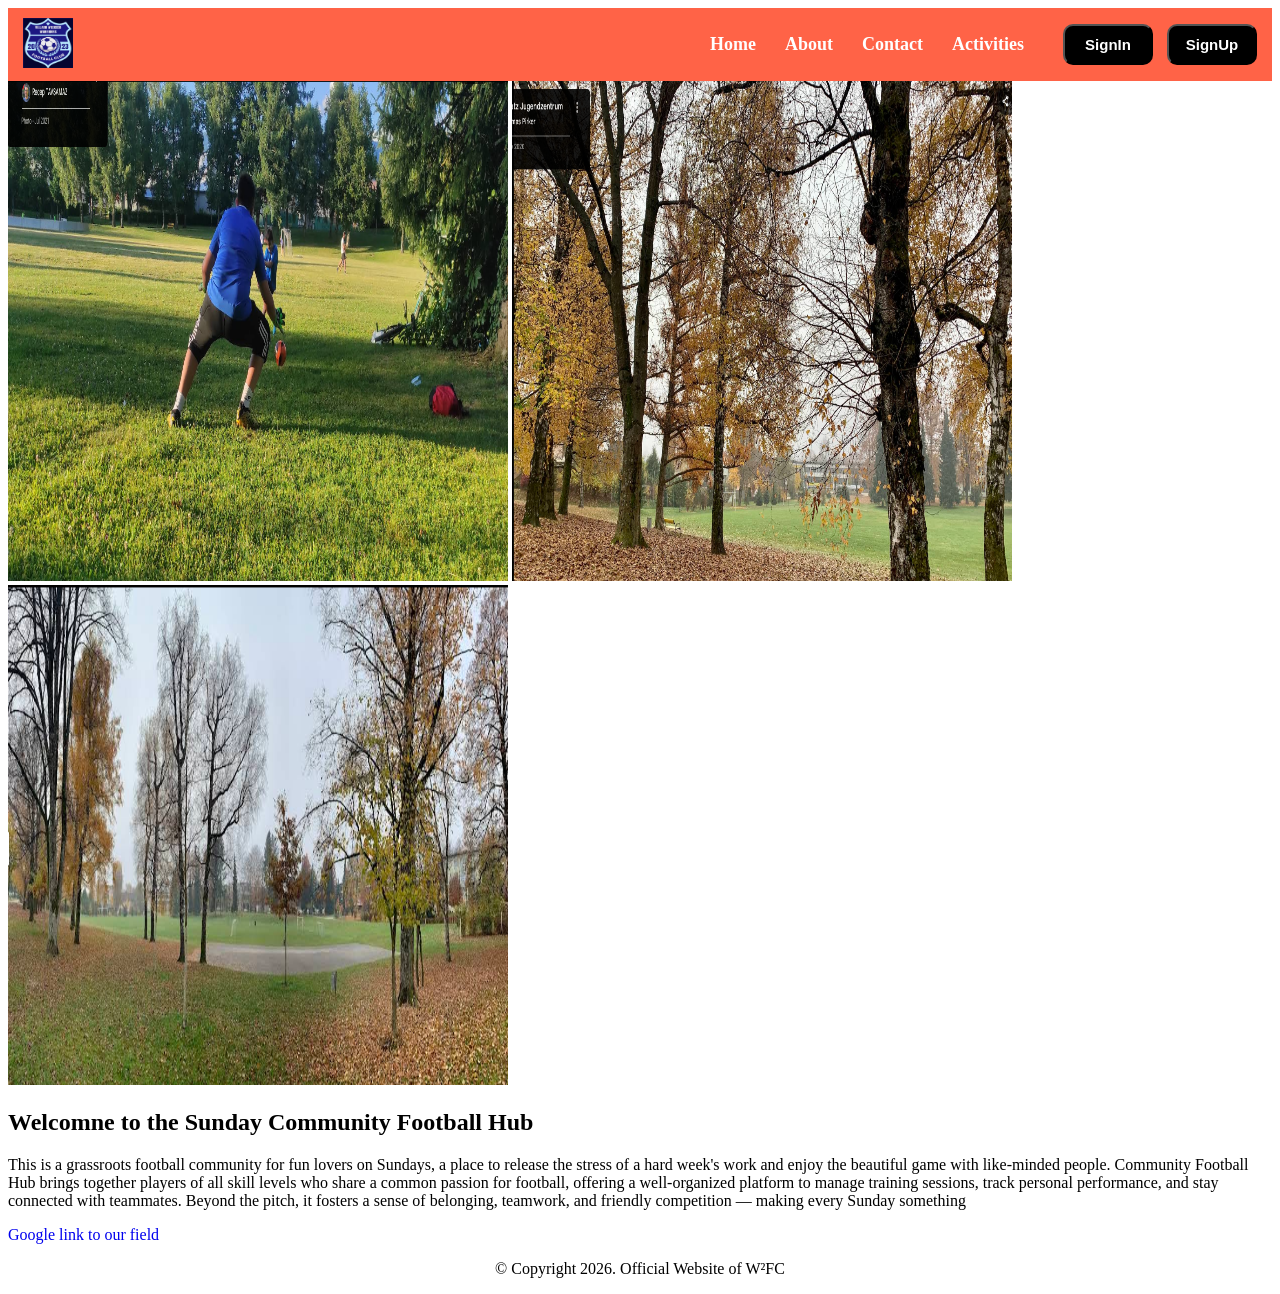
==== index.html @ a7f91552 "Add files via upload" ====
<!DOCTYPE html>
<html lang="en">
<head>
    <meta charset="UTF-8">
    <title>Document</title>
    <link rel="stylesheet" href="./style.css">
</head>
<body>
    <nav class="navbar">
        <div class="navdiv">
            <div>
                <img src="./images/logo 2.png" height="50" width="50">
            </div>
            <ul>
                <li><a href="./public/home.html">Home</a></li>
                <li><a href="./public/about.html">About</a></li>
                <li><a href="./public/contact.html">Contact</a></li>
                <li><a href="./public/activities.html">Activities</a></li>
                <button><a href="#">SignIn</a></button>
                <button><a href="#">SignUp</a></button>

            </ul>

        </div>

    </nav>
    <div class="images">
        <img src="./images/image1.png" height="500" width="500" alt="pic of football field">
        <img src="./images/image2.png" height="500" width="500" alt="pic of football field">
        <img src="./images/image3.png" height="500" width="500"   alt="pic of football field">

    </div>

    <div class="content">
    <h2>Welcomne to the Sunday Community Football Hub</h2>

        <p>This is a grassroots football community for fun lovers on Sundays, a place to release the stress of a hard
            week's work and enjoy the beautiful game with like-minded people. Community Football Hub brings together players
            of all skill levels who share a common passion for football, offering a well-organized platform to manage training
            sessions, track personal performance, and stay connected with teammates. Beyond the pitch, it fosters a sense of
            belonging, teamwork, and friendly competition — making every Sunday something</p>

    </div>

    <div class="endpage">
        <a href="https://maps.app.goo.gl/ga3cPtc9fqK1gfu96">Google link to our field</a>
        <footer>
        <p>© Copyright 2026. Official Website of W²FC</p>
        </footer>
    </div>

</body>
</html>
---- style.css ----
* {
    text-decoration: none;
}

.navbar {
    background: tomato; font-family: calibri; padding-right: 15px; padding-left: 15px;
}
.navdiv {
    display: flex; align-items: center; justify-content: space-between;

}
.logo a{
    font-size: 35px; font-weight: 600; color: white;
}
li {
    list-style: none; display: inline-block;
}
li a {
    color: white; font-size: 18px; font-weight: bold; margin-right: 25px;
}

button {
    background-color: black; margin-left: 10px; border-radius: 10px; padding: 10px; width: 90px;

}
button a {
    color: white; font-weight: bold; font-size: 15px;
}

.image {
    padding-top: 15px;
}

.endpage footer{
    text-align: center;

}
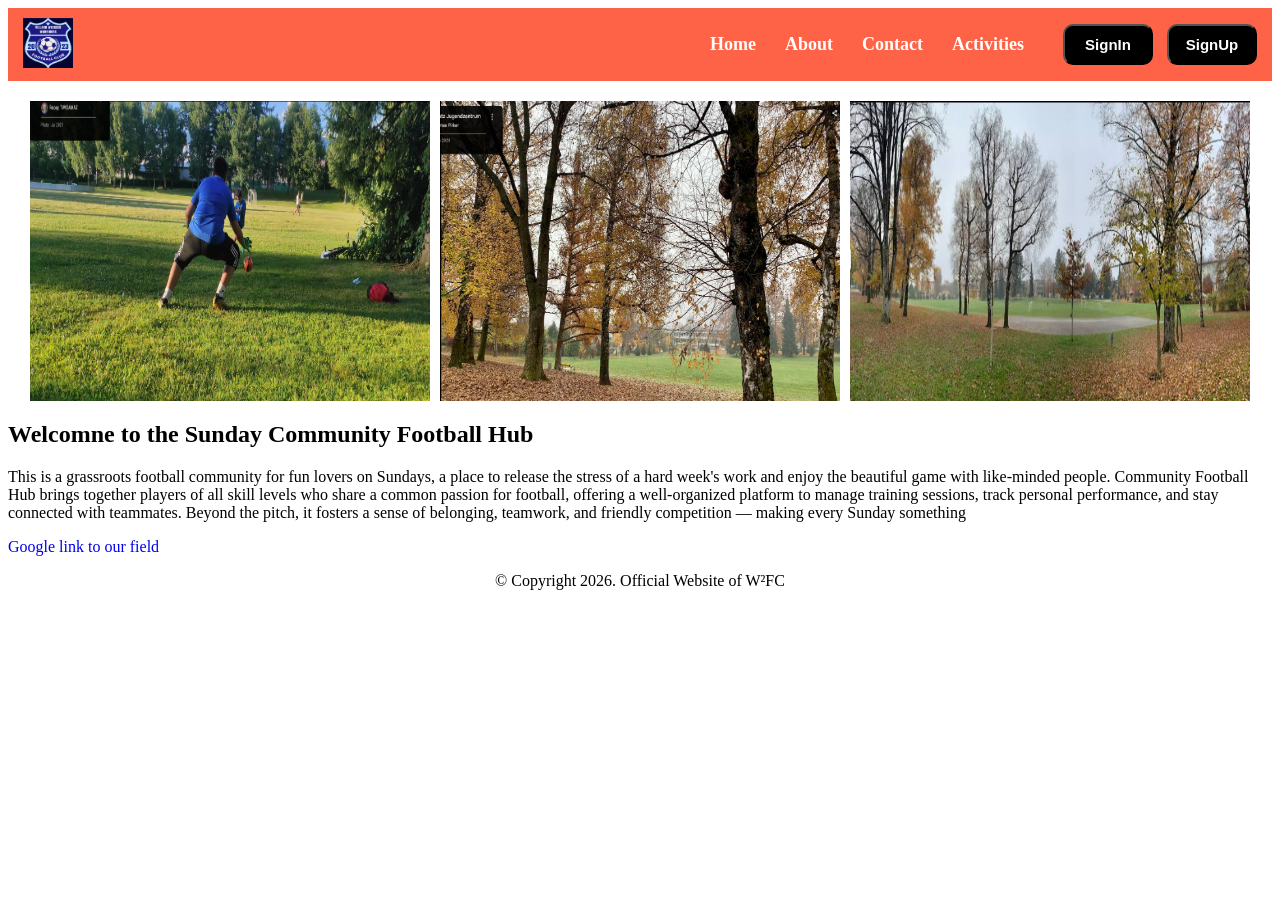
==== commit 6151a8e8: "Add files via upload" ====
--- a/index.html
+++ b/index.html
@@ -2,7 +2,7 @@
 <html lang="en">
 <head>
     <meta charset="UTF-8">
-    <title>Document</title>
+    <title>ilovefun</title>
     <link rel="stylesheet" href="./style.css">
 </head>
 <body>
@@ -25,25 +25,25 @@
 
     </nav>
     <div class="images">
-        <img src="./images/image1.png" height="500" width="500" alt="pic of football field">
-        <img src="./images/image2.png" height="500" width="500" alt="pic of football field">
-        <img src="./images/image3.png" height="500" width="500"   alt="pic of football field">
+        <img src="./images/image1.png" height="300" width="400" alt="pic of football field"> 
+        <img src="./images/image2.png" height="300" width="400" alt="pic of football field"> 
+        <img src="./images/image3.png" height="300" width="400"   alt="pic of football field"> 
 
     </div>
 
     <div class="content">
     <h2>Welcomne to the Sunday Community Football Hub</h2>
-
-        <p>This is a grassroots football community for fun lovers on Sundays, a place to release the stress of a hard
-            week's work and enjoy the beautiful game with like-minded people. Community Football Hub brings together players
-            of all skill levels who share a common passion for football, offering a well-organized platform to manage training
-            sessions, track personal performance, and stay connected with teammates. Beyond the pitch, it fosters a sense of
+    
+        <p>This is a grassroots football community for fun lovers on Sundays, a place to release the stress of a hard 
+            week's work and enjoy the beautiful game with like-minded people. Community Football Hub brings together players 
+            of all skill levels who share a common passion for football, offering a well-organized platform to manage training 
+            sessions, track personal performance, and stay connected with teammates. Beyond the pitch, it fosters a sense of 
             belonging, teamwork, and friendly competition — making every Sunday something</p>
 
     </div>
 
     <div class="endpage">
-        <a href="https://maps.app.goo.gl/ga3cPtc9fqK1gfu96">Google link to our field</a>
+        <a href="https://maps.app.goo.gl/ga3cPtc9fqK1gfu96">Google link to our field</a> 
         <footer>
         <p>© Copyright 2026. Official Website of W²FC</p>
         </footer>
--- a/style.css
+++ b/style.css
@@ -21,14 +21,17 @@
 
 button {
     background-color: black; margin-left: 10px; border-radius: 10px; padding: 10px; width: 90px;
-
+            
 }
 button a {
     color: white; font-weight: bold; font-size: 15px;
 }
 
-.image {
-    padding-top: 15px;
+.images {
+    margin-top: 20px;
+    display: flex;
+    justify-content: center;
+    gap: 10px   ;
 }
 
 .endpage footer{
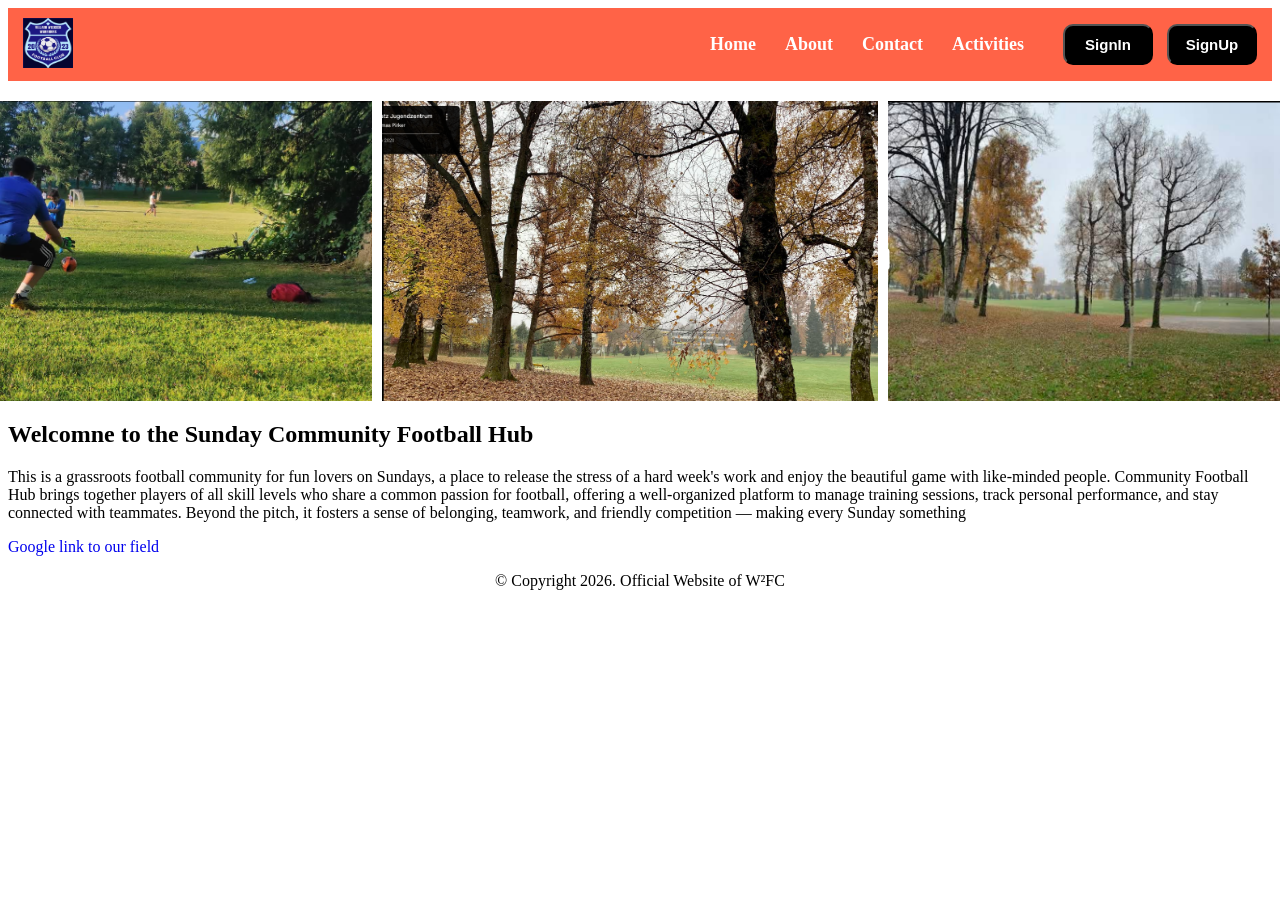
==== commit 9d2c85de: "Update index.html" ====
--- a/index.html
+++ b/index.html
@@ -25,9 +25,9 @@
 
     </nav>
     <div class="images">
-        <img src="./images/image1.png" height="300" width="400" alt="pic of football field"> 
-        <img src="./images/image2.png" height="300" width="400" alt="pic of football field"> 
-        <img src="./images/image3.png" height="300" width="400"   alt="pic of football field"> 
+        <img src="./images/image1.png" height="300" alt="pic of football field"> 
+        <img src="./images/image2.png" height="300" alt="pic of football field"> 
+        <img src="./images/image3.png" height="300" alt="pic of football field"> 
 
     </div>
 
@@ -50,4 +50,4 @@
     </div>
 
 </body>
-</html>+</html>
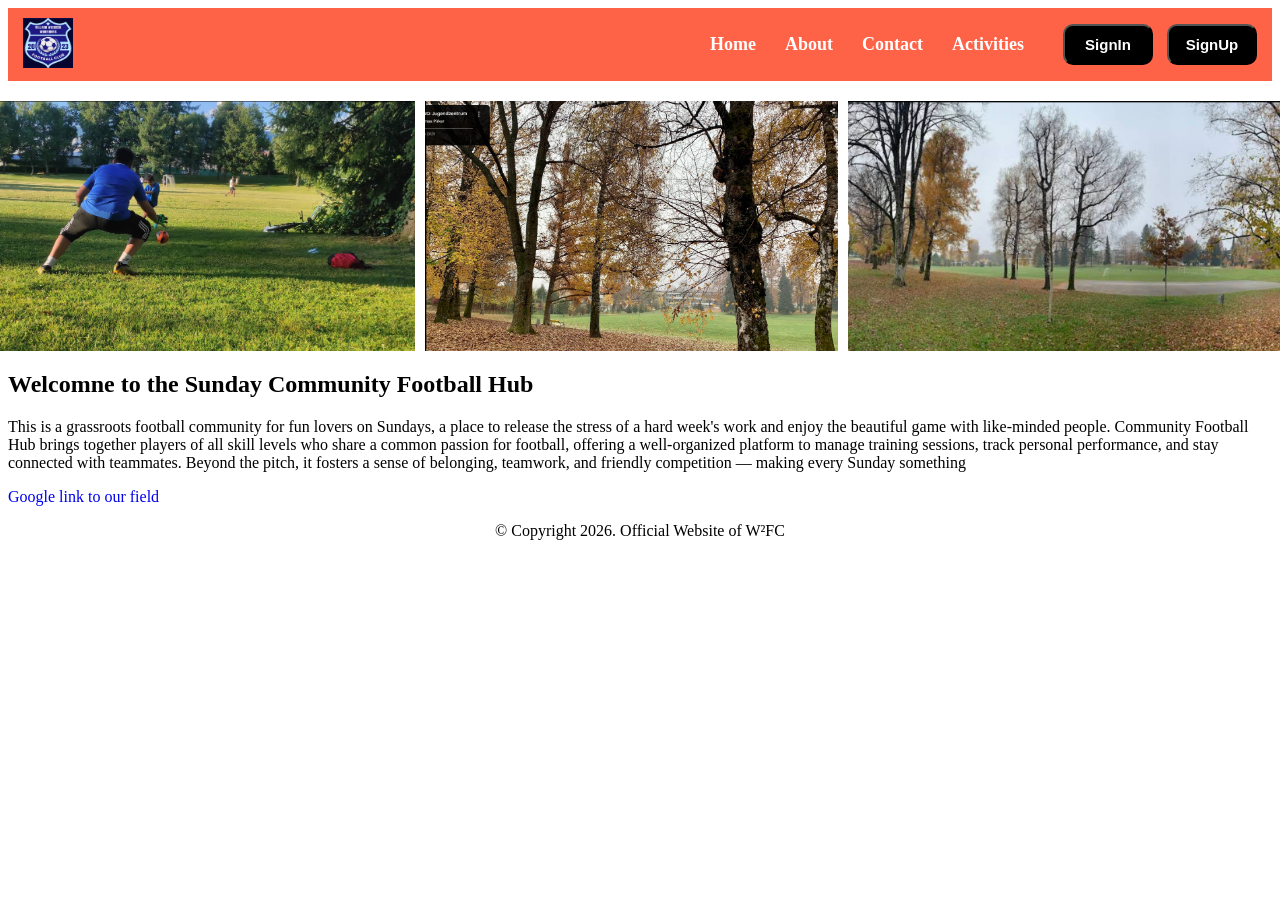
==== commit 5cdd39c2: "Fix image heights and typo in index.html Updated image heights and corrected a typo in the heading." ====
--- a/index.html
+++ b/index.html
@@ -25,9 +25,9 @@
 
     </nav>
     <div class="images">
-        <img src="./images/image1.png" height="300" alt="pic of football field"> 
-        <img src="./images/image2.png" height="300" alt="pic of football field"> 
-        <img src="./images/image3.png" height="300" alt="pic of football field"> 
+        <img src="./images/image1.png" height="250" alt="pic of football field"> 
+        <img src="./images/image2.png" height="250" alt="pic of football field"> 
+        <img src="./images/image3.png" height="250" alt="pic of football field"> 
 
     </div>
 
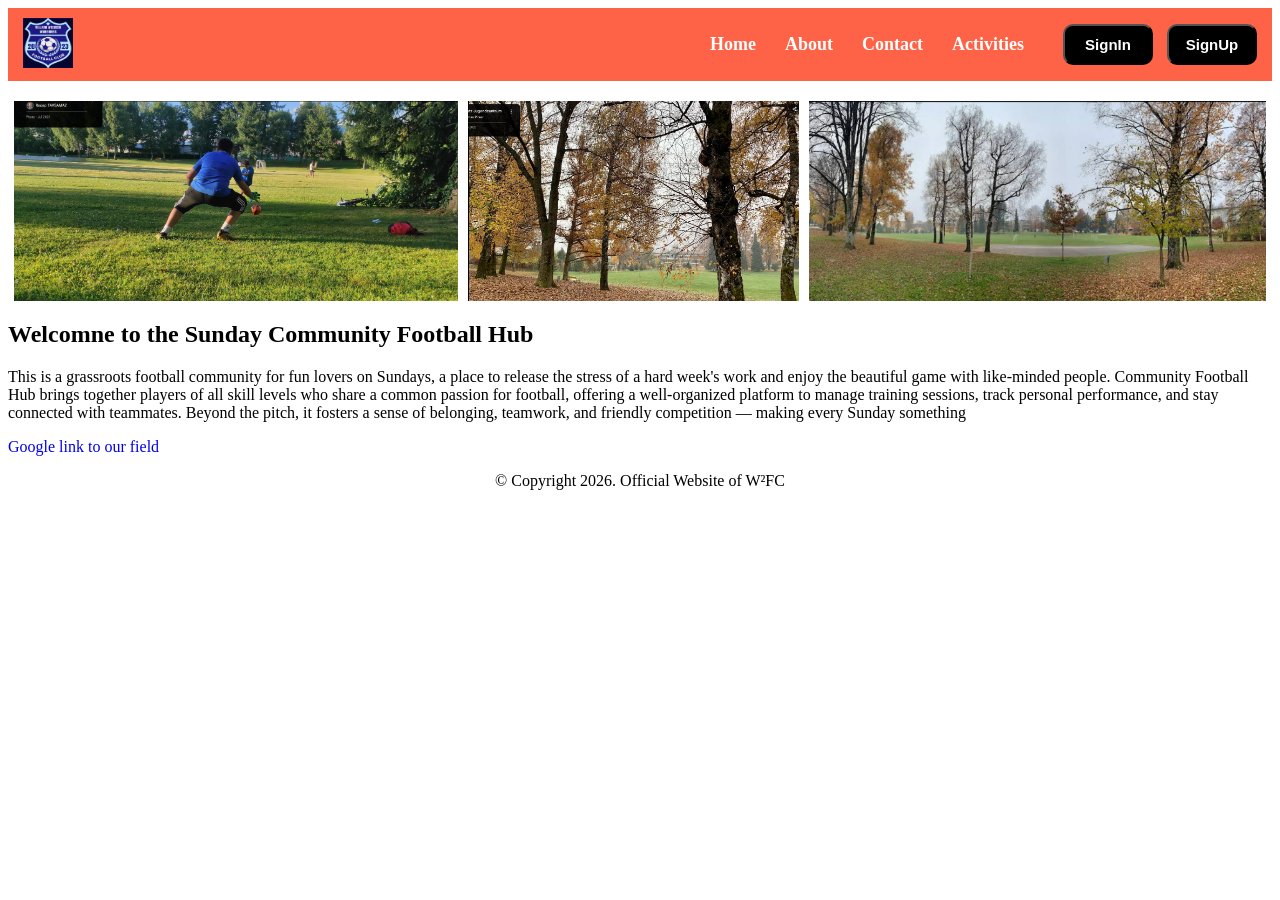
==== commit dc6a887c: "Add files via upload" ====
--- a/index.html
+++ b/index.html
@@ -9,7 +9,7 @@
     <nav class="navbar">
         <div class="navdiv">
             <div>
-                <img src="./images/logo 2.png" height="50" width="50">
+                <a href="./public/image.html"><img src="./images/logo 2.png" height="50" width="50"></a>
             </div>
             <ul>
                 <li><a href="./public/home.html">Home</a></li>
@@ -25,9 +25,9 @@
 
     </nav>
     <div class="images">
-        <img src="./images/image1.png" height="250" alt="pic of football field"> 
-        <img src="./images/image2.png" height="250" alt="pic of football field"> 
-        <img src="./images/image3.png" height="250" alt="pic of football field"> 
+        <img src="./images/image1.png" height="200" alt="pic of football field"> 
+        <img src="./images/image2.png" height="200" alt="pic of football field"> 
+        <img src="./images/image3.png" height="200" alt="pic of football field"> 
 
     </div>
 
@@ -51,3 +51,4 @@
 
 </body>
 </html>
+
